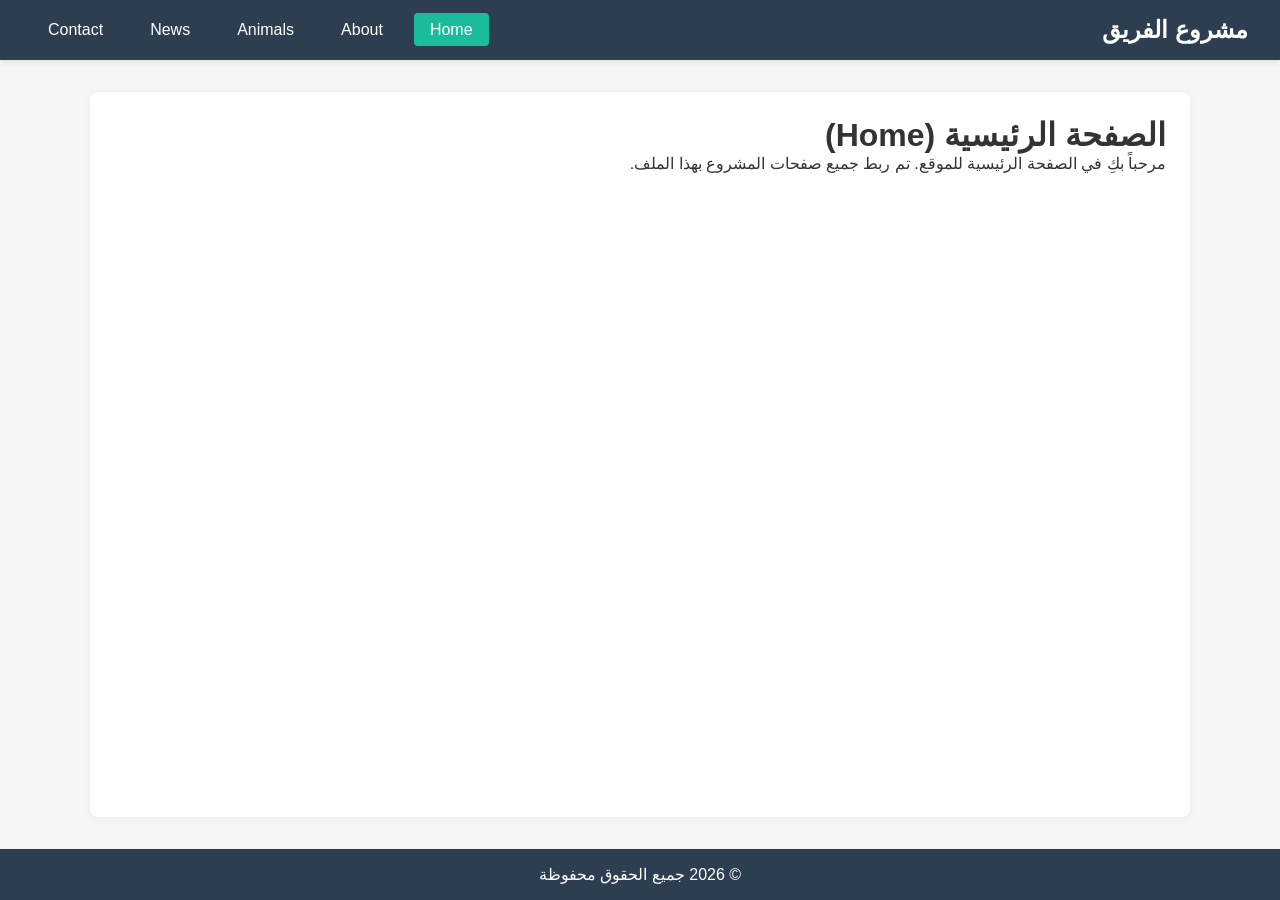
==== index.html @ 495a1129 "Update index.html" ====
<!DOCTYPE html>
<html lang="ar" dir="rtl">
<head>
    <meta charset="UTF-8">
    <meta name="viewport" content="width=device-width, initial-scale=1.0">
    <title>الصفحة الرئيسية</title>
    <link rel="stylesheet" href="style.css">
</head>
<body>
    <header>
        <div class="logo">مشروع الفريق</div>
        <nav>
            <ul>
                <li><a href="index.html" class="active">Home</a></li>
                <li><a href="about.html">About</a></li>
                <li><a href="animals.html">Animals</a></li>
                <li><a href="news.html">News</a></li>
                <li><a href="contact.html">Contact</a></li>
            </ul>
        </nav>
    </header>

    <main>
        <h1>الصفحة الرئيسية (Home)</h1>
        <p>مرحباً بكِ في الصفحة الرئيسية للموقع. تم ربط جميع صفحات المشروع بهذا الملف.</p>
    </main>

    <footer>
        <p>&copy; 2026 جميع الحقوق محفوظة</p>
    </footer>
</body>
</html>
---- style.css ----
* {
    box-sizing: border-box;
    margin: 0;
    padding: 0;
    font-family: 'Segoe UI', Tahoma, Geneva, Verdana, sans-serif;
}

body {
    background-color: #f4f7f6;
    color: #333;
    display: flex;
    flex-direction: column;
    min-height: 100vh;
}

header {
    background-color: #2c3e50;
    color: #fff;
    padding: 1rem 2rem;
    display: flex;
    justify-content: space-between;
    align-items: center;
    box-shadow: 0 2px 5px rgba(0,0,0,0.1);
}

.logo {
    font-size: 1.5rem;
    font-weight: bold;
}

nav ul {
    display: flex;
    list-style: none;
    gap: 15px;
}

nav a {
    color: #fff;
    text-decoration: none;
    font-weight: 500;
    padding: 8px 16px;
    border-radius: 4px;
    transition: background 0.3s;
    cursor: pointer;
}

nav a:hover, nav a.active {
    background-color: #1abc9c;
}

main {
    flex: 1;
    max-width: 1100px;
    width: 100%;
    margin: 2rem auto;
    padding: 1.5rem;
    background: #fff;
    border-radius: 8px;
    box-shadow: 0 2px 10px rgba(0,0,0,0.05);
}

/* إطار عرض الصفحات الفرعية */
iframe {
    width: 100%;
    height: 600px;
    border: none;
    border-radius: 6px;
}

footer {
    text-align: center;
    padding: 1rem;
    background-color: #2c3e50;
    color: #fff;
    margin-top: auto;
}
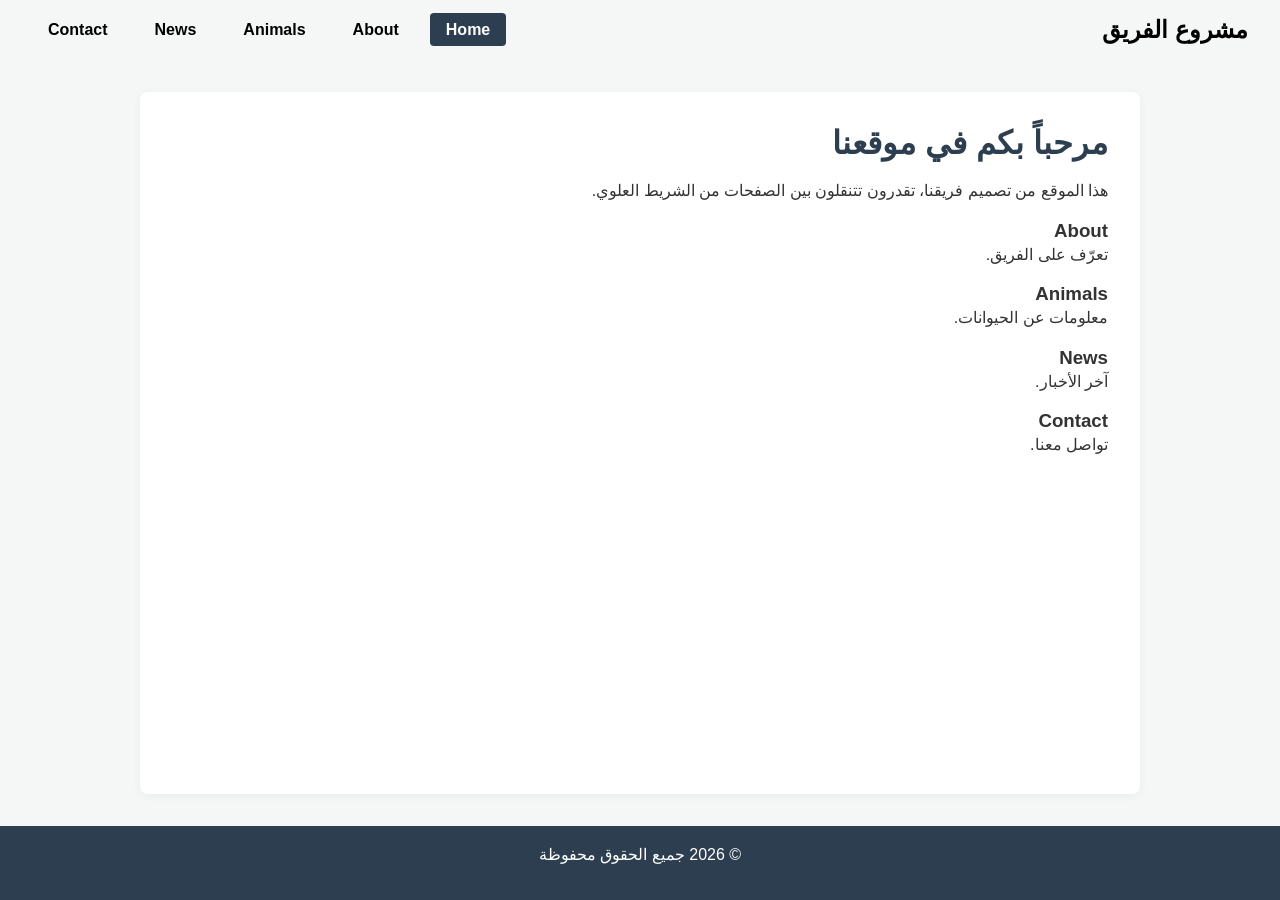
==== commit ea142eb3: "Update index.html" ====
--- a/index.html
+++ b/index.html
@@ -3,10 +3,11 @@
 <head>
     <meta charset="UTF-8">
     <meta name="viewport" content="width=device-width, initial-scale=1.0">
-    <title>الصفحة الرئيسية</title>
+    <title>Home - المشروع الرئيسي</title>
     <link rel="stylesheet" href="style.css">
 </head>
 <body>
+
     <header>
         <div class="logo">مشروع الفريق</div>
         <nav>
@@ -21,12 +22,21 @@
     </header>
 
     <main>
-        <h1>الصفحة الرئيسية (Home)</h1>
-        <p>مرحباً بكِ في الصفحة الرئيسية للموقع. تم ربط جميع صفحات المشروع بهذا الملف.</p>
+        <h1>مرحباً بكم في موقعنا</h1>
+        <div class="card">
+            <p>هذا الموقع من تصميم فريقنا، تقدرون تتنقلون بين الصفحات من الشريط العلوي.</p>
+        </div>
+        <div class="grid">
+            <div class="card"><h3>About</h3><p>تعرّف على الفريق.</p></div>
+            <div class="card"><h3>Animals</h3><p>معلومات عن الحيوانات.</p></div>
+            <div class="card"><h3>News</h3><p>آخر الأخبار.</p></div>
+            <div class="card"><h3>Contact</h3><p>تواصل معنا.</p></div>
+        </div>
     </main>
 
     <footer>
         <p>&copy; 2026 جميع الحقوق محفوظة</p>
     </footer>
+
 </body>
 </html>
--- a/style.css
+++ b/style.css
@@ -13,19 +13,21 @@
     min-height: 100vh;
 }
 
+/* شريط التنقل أصبح شفافاً */
 header {
-    background-color: #2c3e50;
-    color: #fff;
+    background-color: transparent;
+    color: #000;
     padding: 1rem 2rem;
     display: flex;
     justify-content: space-between;
     align-items: center;
-    box-shadow: 0 2px 5px rgba(0,0,0,0.1);
+    box-shadow: none;
 }
 
 .logo {
     font-size: 1.5rem;
     font-weight: bold;
+    color: #000;
 }
 
 nav ul {
@@ -34,37 +36,41 @@
     gap: 15px;
 }
 
+/* الكلمات بلون أسود */
 nav a {
-    color: #fff;
+    color: #000;
     text-decoration: none;
-    font-weight: 500;
+    font-weight: 600;
     padding: 8px 16px;
     border-radius: 4px;
-    transition: background 0.3s;
-    cursor: pointer;
+    transition: background 0.3s, color 0.3s;
 }
 
+/* لون مميز عند تمرير الماوس أو تحديد الصفحة الحالية */
 nav a:hover, nav a.active {
-    background-color: #1abc9c;
+    background-color: #2c3e50;
+    color: #fff;
 }
 
 main {
     flex: 1;
-    max-width: 1100px;
+    max-width: 1000px;
     width: 100%;
     margin: 2rem auto;
-    padding: 1.5rem;
+    padding: 2rem;
     background: #fff;
     border-radius: 8px;
     box-shadow: 0 2px 10px rgba(0,0,0,0.05);
 }
 
-/* إطار عرض الصفحات الفرعية */
-iframe {
-    width: 100%;
-    height: 600px;
-    border: none;
-    border-radius: 6px;
+h1 {
+    color: #2c3e50;
+    margin-bottom: 1rem;
+}
+
+p {
+    line-height: 1.6;
+    margin-bottom: 1rem;
 }
 
 footer {
@@ -73,4 +79,4 @@
     background-color: #2c3e50;
     color: #fff;
     margin-top: auto;
-}+}
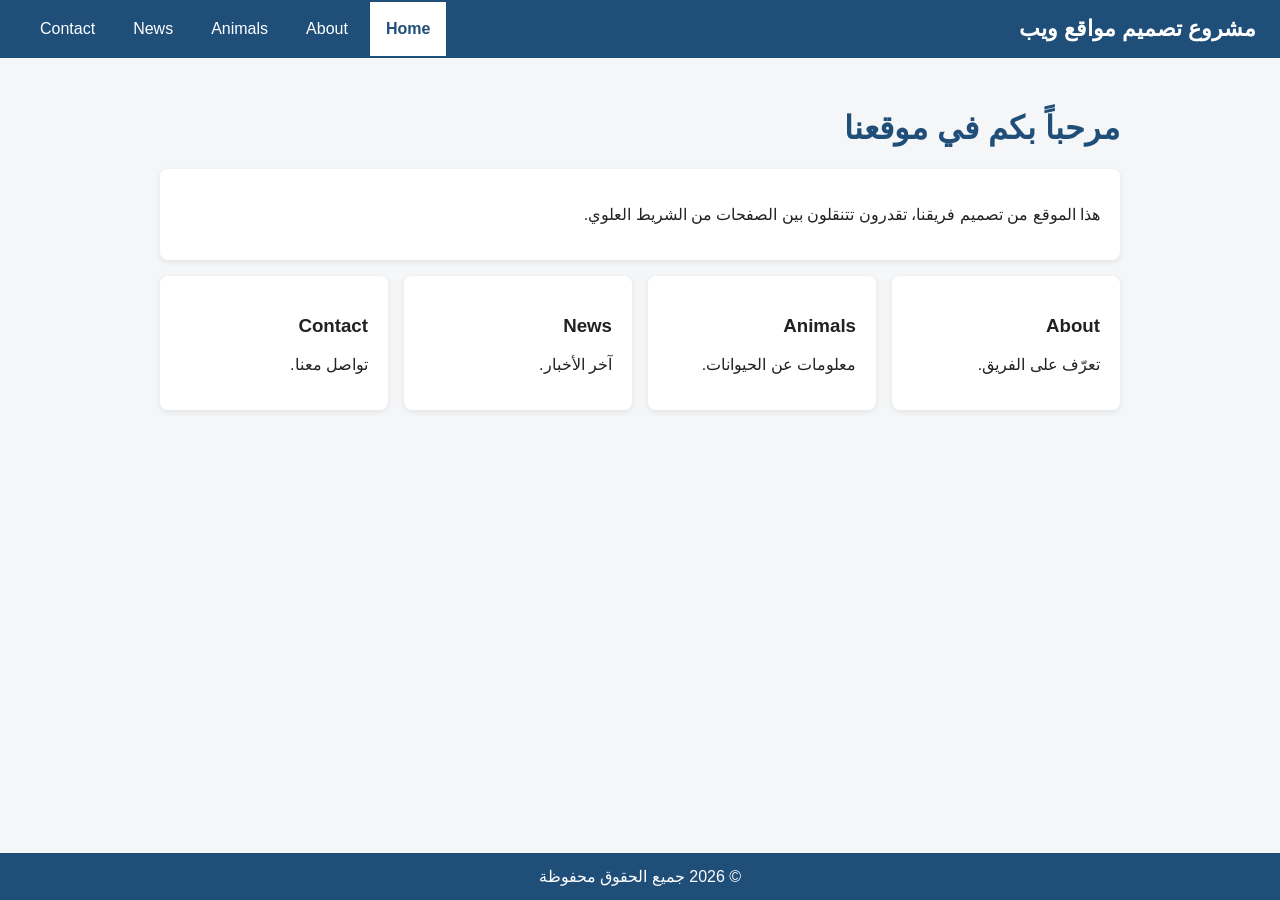
==== commit 6e46c5c8: "Update index.html" ====
--- a/index.html
+++ b/index.html
@@ -9,7 +9,7 @@
 <body>
 
     <header>
-        <div class="logo">مشروع الفريق</div>
+        <div class="logo">مشروع تصميم مواقع ويب</div>
         <nav>
             <ul>
                 <li><a href="index.html" class="active">Home</a></li>
--- a/style.css
+++ b/style.css
@@ -1,82 +1,121 @@
 * {
     box-sizing: border-box;
-    margin: 0;
-    padding: 0;
-    font-family: 'Segoe UI', Tahoma, Geneva, Verdana, sans-serif;
 }
 
 body {
-    background-color: #f4f7f6;
-    color: #333;
+    margin: 0;
+    font-family: Tahoma, Arial, sans-serif;
+    background: #f4f6f8;
+    color: #222;
+    min-height: 100vh;
     display: flex;
     flex-direction: column;
-    min-height: 100vh;
 }
 
-/* شريط التنقل أصبح شفافاً */
 header {
-    background-color: transparent;
-    color: #000;
-    padding: 1rem 2rem;
+    background: #1f4e79;
+    color: #fff;
     display: flex;
     justify-content: space-between;
     align-items: center;
-    box-shadow: none;
+    padding: 0 24px;
+    flex-wrap: wrap;
 }
 
 .logo {
-    font-size: 1.5rem;
+    font-size: 22px;
     font-weight: bold;
-    color: #000;
+    padding: 16px 0;
 }
 
 nav ul {
+    list-style: none;
+    margin: 0;
+    padding: 0;
     display: flex;
-    list-style: none;
-    gap: 15px;
+    gap: 6px;
+    flex-wrap: wrap;
 }
 
-/* الكلمات بلون أسود */
 nav a {
-    color: #000;
+    display: block;
+    padding: 18px 16px;
+    color: #fff;
     text-decoration: none;
-    font-weight: 600;
-    padding: 8px 16px;
-    border-radius: 4px;
-    transition: background 0.3s, color 0.3s;
+    transition: background 0.2s;
 }
 
-/* لون مميز عند تمرير الماوس أو تحديد الصفحة الحالية */
-nav a:hover, nav a.active {
-    background-color: #2c3e50;
-    color: #fff;
+nav a:hover {
+    background: #2d6aa3;
+}
+
+nav a.active {
+    background: #fff;
+    color: #1f4e79;
+    font-weight: bold;
 }
 
 main {
     flex: 1;
     max-width: 1000px;
     width: 100%;
-    margin: 2rem auto;
-    padding: 2rem;
+    margin: 30px auto;
+    padding: 0 20px;
+}
+
+main h1 {
+    color: #1f4e79;
+}
+
+.card {
     background: #fff;
     border-radius: 8px;
-    box-shadow: 0 2px 10px rgba(0,0,0,0.05);
+    padding: 20px;
+    margin-bottom: 16px;
+    box-shadow: 0 2px 6px rgba(0, 0, 0, 0.08);
 }
 
-h1 {
-    color: #2c3e50;
-    margin-bottom: 1rem;
+.grid {
+    display: grid;
+    grid-template-columns: repeat(auto-fit, minmax(220px, 1fr));
+    gap: 16px;
 }
 
-p {
-    line-height: 1.6;
-    margin-bottom: 1rem;
+form label {
+    display: block;
+    margin: 12px 0 6px;
+}
+
+form input,
+form textarea {
+    width: 100%;
+    padding: 10px;
+    border: 1px solid #ccc;
+    border-radius: 6px;
+    font-family: inherit;
+}
+
+form button {
+    margin-top: 16px;
+    padding: 10px 24px;
+    background: #1f4e79;
+    color: #fff;
+    border: none;
+    border-radius: 6px;
+    cursor: pointer;
+}
+
+form button:hover {
+    background: #2d6aa3;
 }
 
 footer {
+    background: #1f4e79;
+    color: #fff;
     text-align: center;
-    padding: 1rem;
-    background-color: #2c3e50;
-    color: #fff;
-    margin-top: auto;
+    padding: 14px;
 }
+
+footer p {
+    margin: 0;
+}
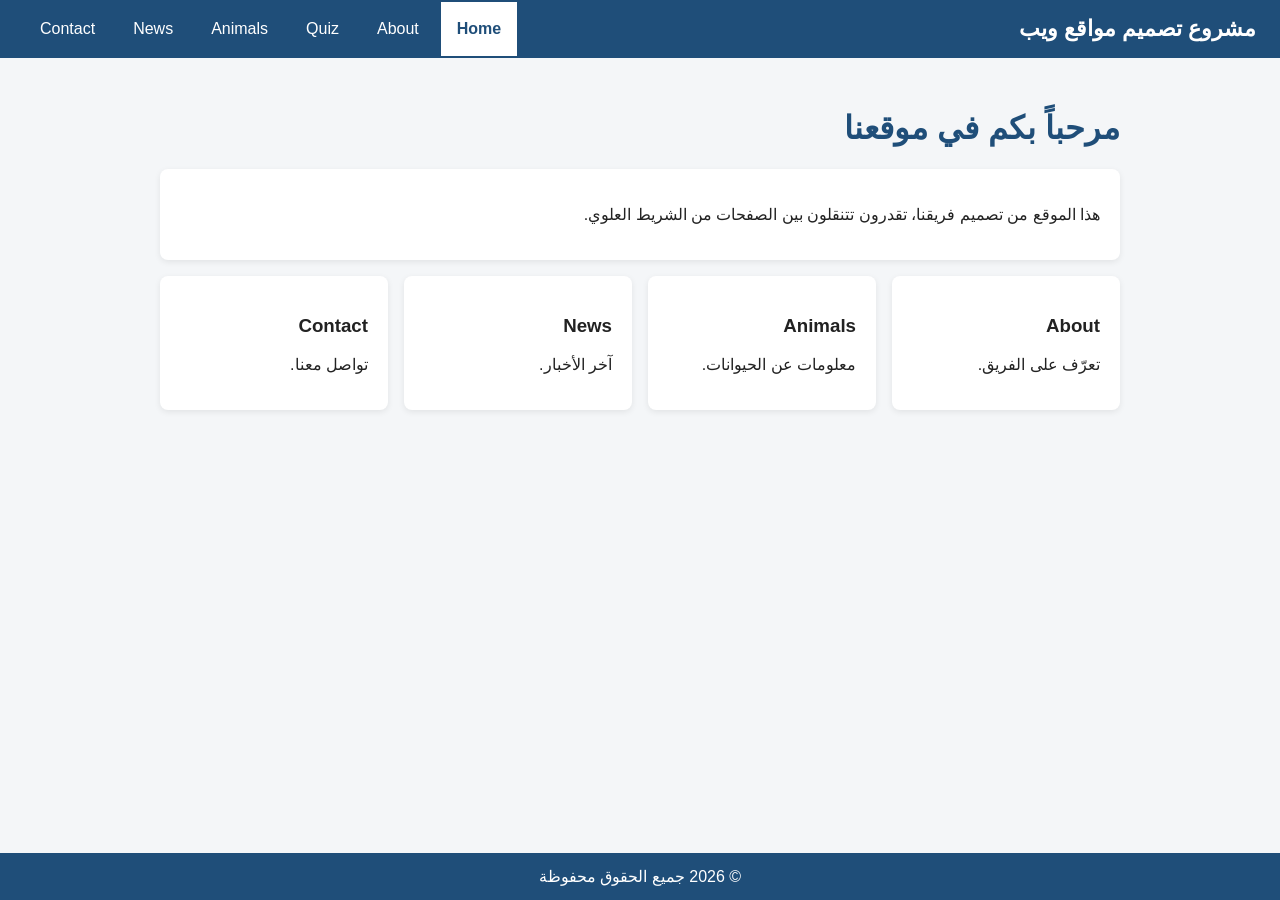
==== commit 9530891c: "Update index.html" ====
--- a/index.html
+++ b/index.html
@@ -14,6 +14,7 @@
             <ul>
                 <li><a href="index.html" class="active">Home</a></li>
                 <li><a href="about.html">About</a></li>
+                <li><a href="quiz.html">Quiz</a></li>
                 <li><a href="animals.html">Animals</a></li>
                 <li><a href="news.html">News</a></li>
                 <li><a href="contact.html">Contact</a></li>
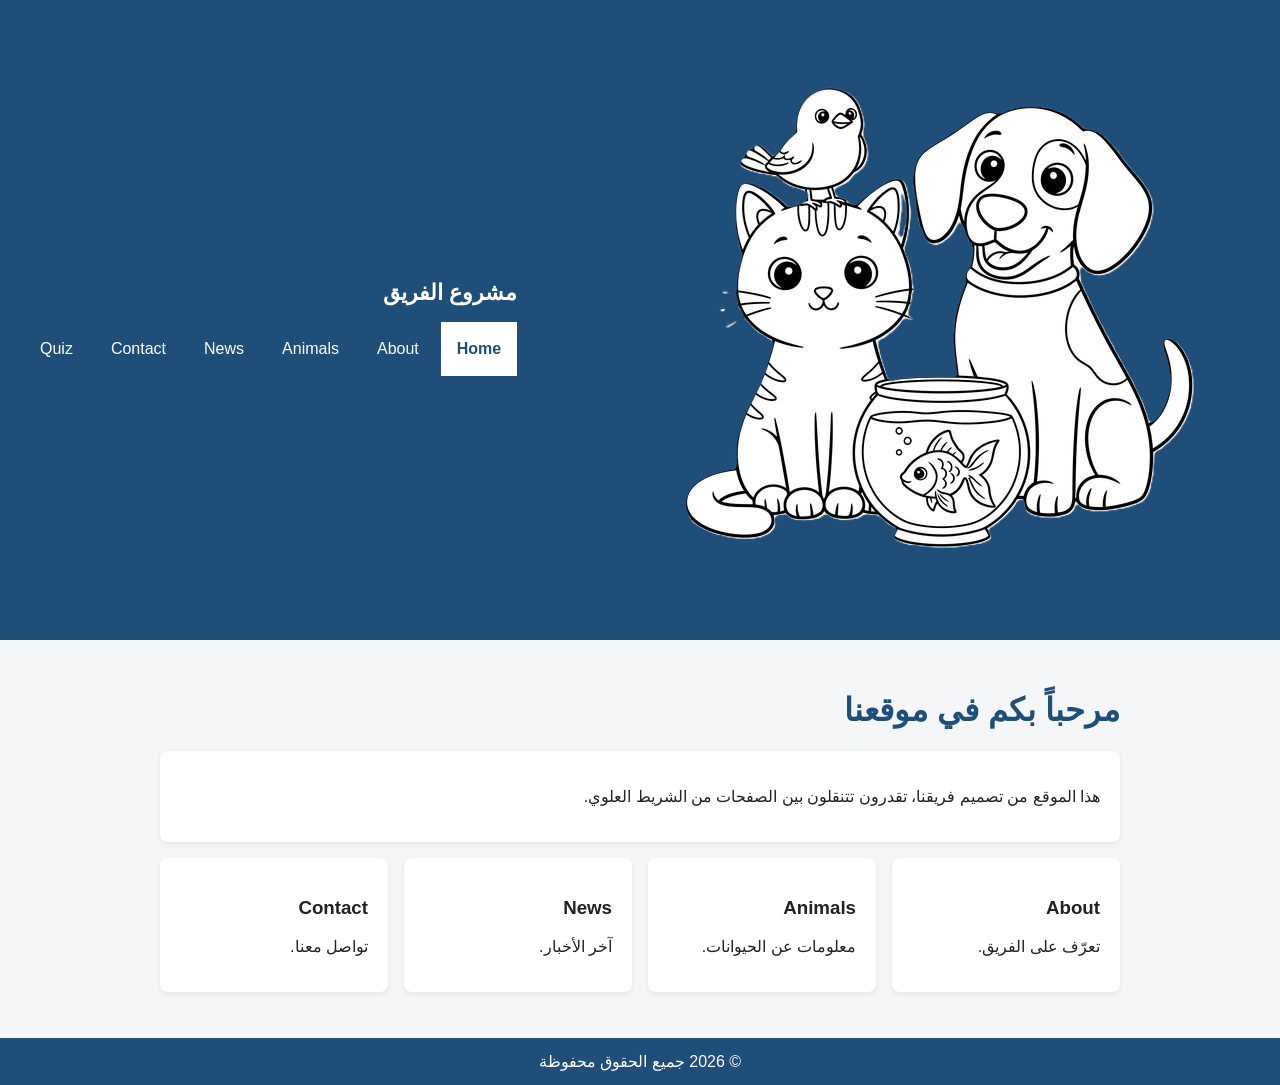
==== commit b35e9801: "Update index.html" ====
--- a/index.html
+++ b/index.html
@@ -8,19 +8,22 @@
 </head>
 <body>
 
-    <header>
-        <div class="logo">مشروع تصميم مواقع ويب</div>
+   <header>
+    <img src="animals-image1.png" alt="الحيوانات" class="banner">
+    <div class="topbar">
+        <div class="logo">مشروع الفريق</div>
         <nav>
             <ul>
                 <li><a href="index.html" class="active">Home</a></li>
                 <li><a href="about.html">About</a></li>
-                <li><a href="quiz.html">Quiz</a></li>
                 <li><a href="animals.html">Animals</a></li>
                 <li><a href="news.html">News</a></li>
                 <li><a href="contact.html">Contact</a></li>
+                <li><a href="quiz.html">Quiz</a></li>
             </ul>
         </nav>
-    </header>
+    </div>
+</header>
 
     <main>
         <h1>مرحباً بكم في موقعنا</h1>
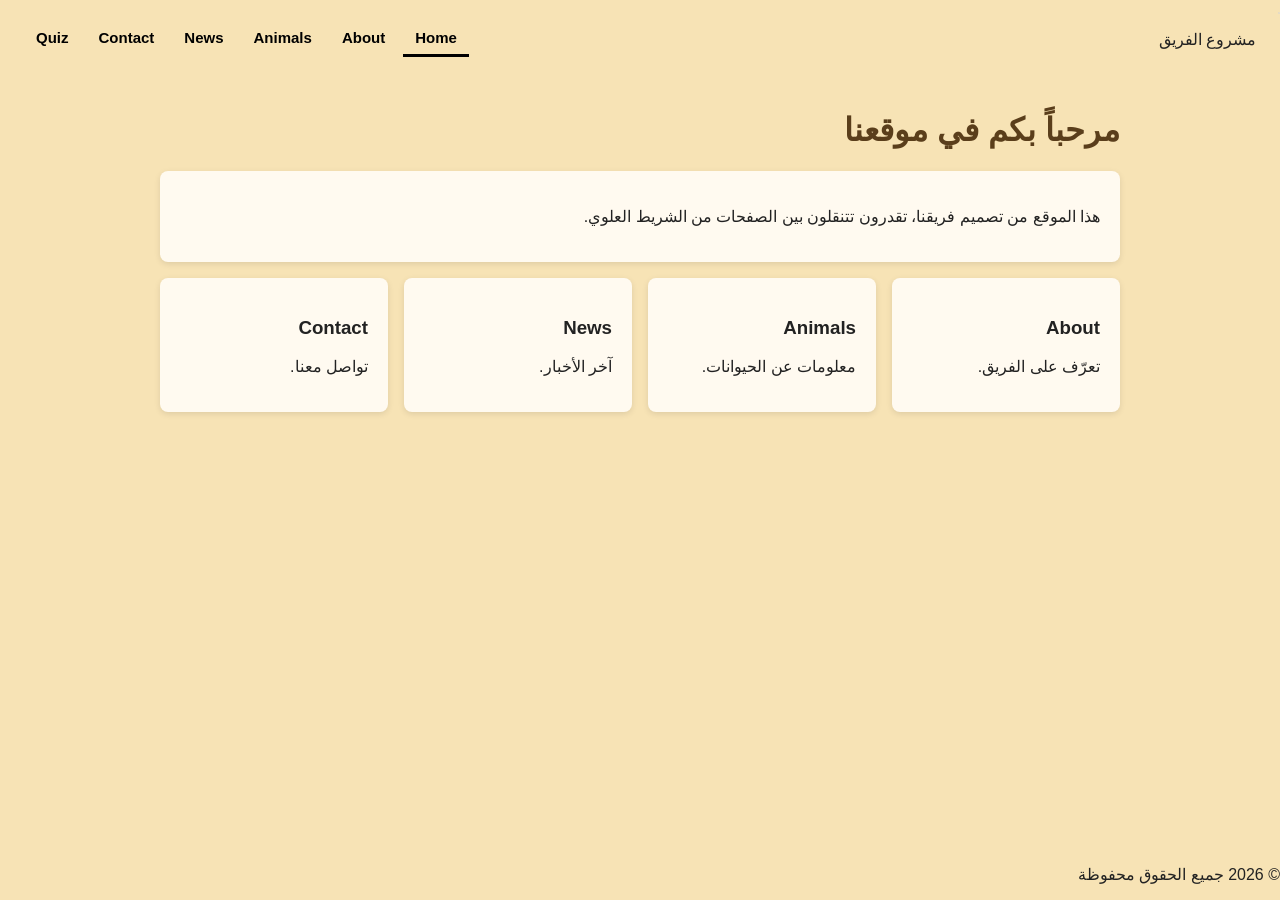
==== commit d6896a65: "Update index.html" ====
--- a/index.html
+++ b/index.html
@@ -9,7 +9,7 @@
 <body>
 
    <header>
-    <img src="animals-image1.png" alt="الحيوانات" class="banner">
+    <img src="animals-image1.png" alt="شعار المشروع" class="logo-img">
     <div class="topbar">
         <div class="logo">مشروع الفريق</div>
         <nav>
--- a/style.css
+++ b/style.css
@@ -5,27 +5,32 @@
 body {
     margin: 0;
     font-family: Tahoma, Arial, sans-serif;
-    background: #f4f6f8;
+    background: #f7e3b5;
     color: #222;
     min-height: 100vh;
     display: flex;
     flex-direction: column;
 }
 
+/* ===== الشريط العلوي ===== */
 header {
-    background: #1f4e79;
-    color: #fff;
+    background: transparent;
+    padding: 0;
+    border: none;
+}
+
+.topbar {
     display: flex;
+    flex-direction: row;
     justify-content: space-between;
     align-items: center;
-    padding: 0 24px;
     flex-wrap: wrap;
+    padding: 3px 24px;
 }
 
-.logo {
-    font-size: 22px;
-    font-weight: bold;
-    padding: 16px 0;
+.logo-img {
+    height: 2px;
+    width: auto;
 }
 
 nav ul {
@@ -33,28 +38,34 @@
     margin: 0;
     padding: 0;
     display: flex;
+    flex-direction: row;
     gap: 6px;
     flex-wrap: wrap;
 }
 
+nav li {
+    display: block;
+}
+
 nav a {
     display: block;
-    padding: 18px 16px;
-    color: #fff;
+    background: transparent;
+    color: #000;
     text-decoration: none;
-    transition: background 0.2s;
+    padding: 8px 12px;
+    font-size: 15px;
+    font-weight: bold;
 }
 
 nav a:hover {
-    background: #2d6aa3;
+    text-decoration: underline;
 }
 
 nav a.active {
-    background: #fff;
-    color: #1f4e79;
-    font-weight: bold;
+    border-bottom: 3px solid #000;
 }
 
+/* ===== المحتوى ===== */
 main {
     flex: 1;
     max-width: 1000px;
@@ -64,15 +75,15 @@
 }
 
 main h1 {
-    color: #1f4e79;
+    color: #5a3e1b;
 }
 
 .card {
-    background: #fff;
+    background: #fffaf0;
     border-radius: 8px;
     padding: 20px;
     margin-bottom: 16px;
-    box-shadow: 0 2px 6px rgba(0, 0, 0, 0.08);
+    box-shadow: 0 2px 6px rgba(0, 0, 0, 0.1);
 }
 
 .grid {
@@ -81,41 +92,4 @@
     gap: 16px;
 }
 
-form label {
-    display: block;
-    margin: 12px 0 6px;
-}
-
-form input,
-form textarea {
-    width: 100%;
-    padding: 10px;
-    border: 1px solid #ccc;
-    border-radius: 6px;
-    font-family: inherit;
-}
-
-form button {
-    margin-top: 16px;
-    padding: 10px 24px;
-    background: #1f4e79;
-    color: #fff;
-    border: none;
-    border-radius: 6px;
-    cursor: pointer;
-}
-
-form button:hover {
-    background: #2d6aa3;
-}
-
-footer {
-    background: #1f4e79;
-    color: #fff;
-    text-align: center;
-    padding: 14px;
-}
-
-footer p {
-    margin: 0;
-}
+/* ===== النماذج =====
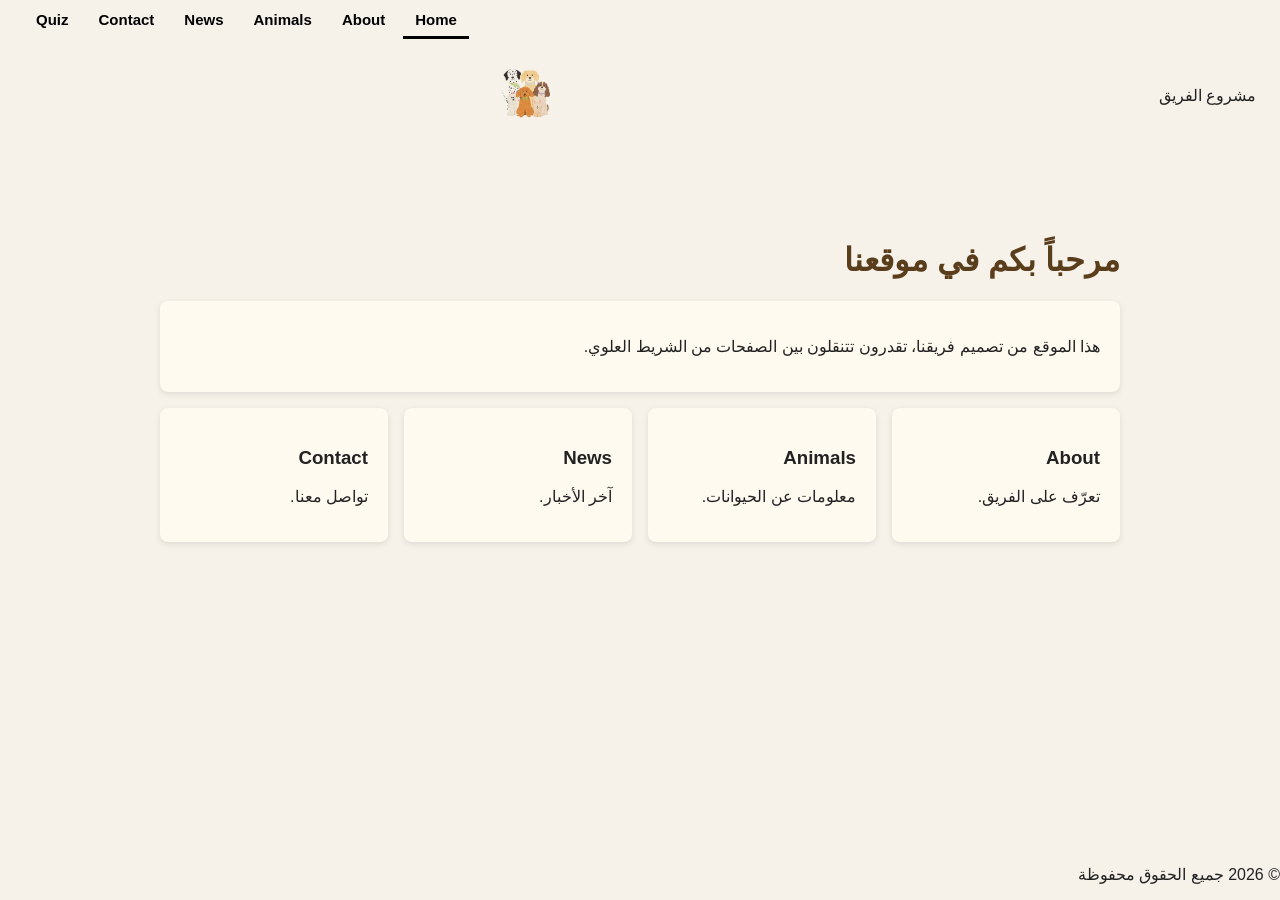
==== commit 102f3907: "Update index.html" ====
--- a/index.html
+++ b/index.html
@@ -9,11 +9,12 @@
 <body>
 
    <header>
-    <img src="animals-image1.png" alt="شعار المشروع" class="logo-img">
+    <!--<img src="animals-image1.png" alt="شعار المشروع" class="logo-img">-->
     <div class="topbar">
         <div class="logo">مشروع الفريق</div>
         <nav>
             <ul>
+                <li><img src="animals-image1.png" alt="شعار المشروع" class="logo-img"></li>
                 <li><a href="index.html" class="active">Home</a></li>
                 <li><a href="about.html">About</a></li>
                 <li><a href="animals.html">Animals</a></li>
--- a/style.css
+++ b/style.css
@@ -5,7 +5,7 @@
 body {
     margin: 0;
     font-family: Tahoma, Arial, sans-serif;
-    background: #f7e3b5;
+    background: #f6f2ea;
     color: #222;
     min-height: 100vh;
     display: flex;
@@ -29,7 +29,7 @@
 }
 
 .logo-img {
-    height: 2px;
+    height: 180px;
     width: auto;
 }
 
